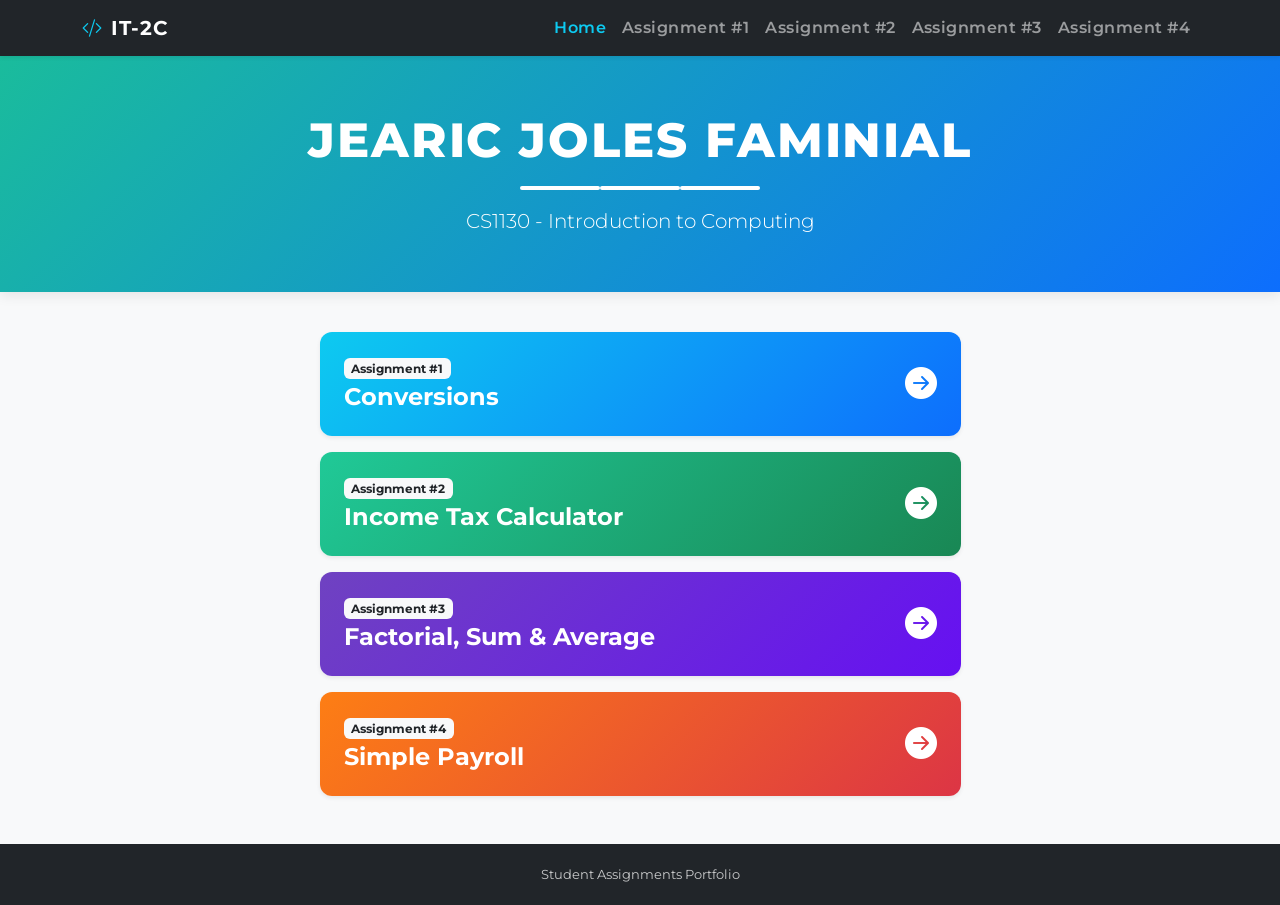
==== index.html @ 57b1f699 "First Commit" ====
<!DOCTYPE html>
<html lang="en">
<head>
  <meta charset="utf-8" />
  <meta name="viewport" content="width=device-width, initial-scale=1, shrink-to-fit=no" />
  <link href="https://cdn.jsdelivr.net/npm/bootstrap@5.3.3/dist/css/bootstrap.min.css" rel="stylesheet" />
  <link href="https://cdn.jsdelivr.net/npm/bootstrap-icons@1.11.3/font/bootstrap-icons.css" rel="stylesheet" />
  <link href="https://fonts.googleapis.com/css2?family=Montserrat:wght@400;600;700;800&display=swap" rel="stylesheet" />
  <link href="css/styles.css" rel="stylesheet" />
  <title>Student Assignments</title>
</head>
<body>
  <nav class="navbar navbar-expand-lg navbar-dark bg-dark shadow-sm sticky-top">
    <div class="container">
      <a class="navbar-brand" href="index.html"><i class="bi bi-code-slash me-2 text-info"></i>IT-2C</a>
      <button class="navbar-toggler" type="button" data-bs-toggle="collapse" data-bs-target="#navbarResponsive" aria-controls="navbarResponsive" aria-expanded="false" aria-label="Toggle navigation">
        <span class="navbar-toggler-icon"></span>
      </button>
      <div class="collapse navbar-collapse" id="navbarResponsive">
        <ul class="navbar-nav ms-auto">
          <li class="nav-item"><a class="nav-link active text-info" href="index.html">Home</a></li>
          <li class="nav-item"><a class="nav-link" href="assignment1.html">Assignment #1</a></li>
          <li class="nav-item"><a class="nav-link" href="assignment2.html">Assignment #2</a></li>
          <li class="nav-item"><a class="nav-link" href="assignment3.html">Assignment #3</a></li>
          <li class="nav-item"><a class="nav-link" href="assignment4.html">Assignment #4</a></li>
        </ul>
      </div>
    </div>
  </nav>

  <header class="masthead text-center">
    <div class="container">
      <h1 class="display-5 mb-2">JEARIC JOLES FAMINIAL</h1>
      <div class="divider-custom">
        <div class="divider-custom-line"></div>
        <div class="divider-custom-line"></div>
        <div class="divider-custom-line"></div>
      </div>
      <p class="lead mb-0 opacity-90">CS1130 - Introduction to Computing</p>
    </div>
  </header>

  <main class="container mb-5">
    <div class="row justify-content-center">
      <div class="col-lg-7 d-flex flex-column gap-3">
        <a href="assignment1.html" class="card assignment-card bg-assign-1 shadow-sm p-4">
          <div class="d-flex justify-content-between align-items-center">
            <div>
              <span class="badge bg-light text-dark mb-1">Assignment #1</span>
              <h4 class="mb-0 fw-bold"> Conversions</h4>
            </div>
            <i class="bi bi-arrow-right-circle-fill fs-2"></i>
          </div>
        </a>

        <a href="assignment2.html" class="card assignment-card bg-assign-2 shadow-sm p-4">
          <div class="d-flex justify-content-between align-items-center">
            <div>
              <span class="badge bg-light text-dark mb-1">Assignment #2</span>
              <h4 class="mb-0 fw-bold">Income Tax Calculator</h4>
            </div>
            <i class="bi bi-arrow-right-circle-fill fs-2"></i>
          </div>
        </a>

        <a href="assignment3.html" class="card assignment-card bg-assign-3 shadow-sm p-4">
          <div class="d-flex justify-content-between align-items-center">
            <div>
              <span class="badge bg-light text-dark mb-1">Assignment #3</span>
              <h4 class="mb-0 fw-bold">Factorial, Sum &amp; Average</h4>
            </div>
            <i class="bi bi-arrow-right-circle-fill fs-2"></i>
          </div>
        </a>

        <a href="assignment4.html" class="card assignment-card bg-assign-4 shadow-sm p-4">
          <div class="d-flex justify-content-between align-items-center">
            <div>
              <span class="badge bg-light text-dark mb-1">Assignment #4</span>
              <h4 class="mb-0 fw-bold">Simple Payroll</h4>
            </div>
            <i class="bi bi-arrow-right-circle-fill fs-2"></i>
          </div>
        </a>
      </div>
    </div>
  </main>

  <footer class="text-center">
    <div class="container">
      <small>Student Assignments Portfolio</small>
    </div>
  </footer>
  
  
  <script src="https://cdn.jsdelivr.net/npm/bootstrap@5.3.3/dist/js/bootstrap.bundle.min.js"></script>
</body>
</html>
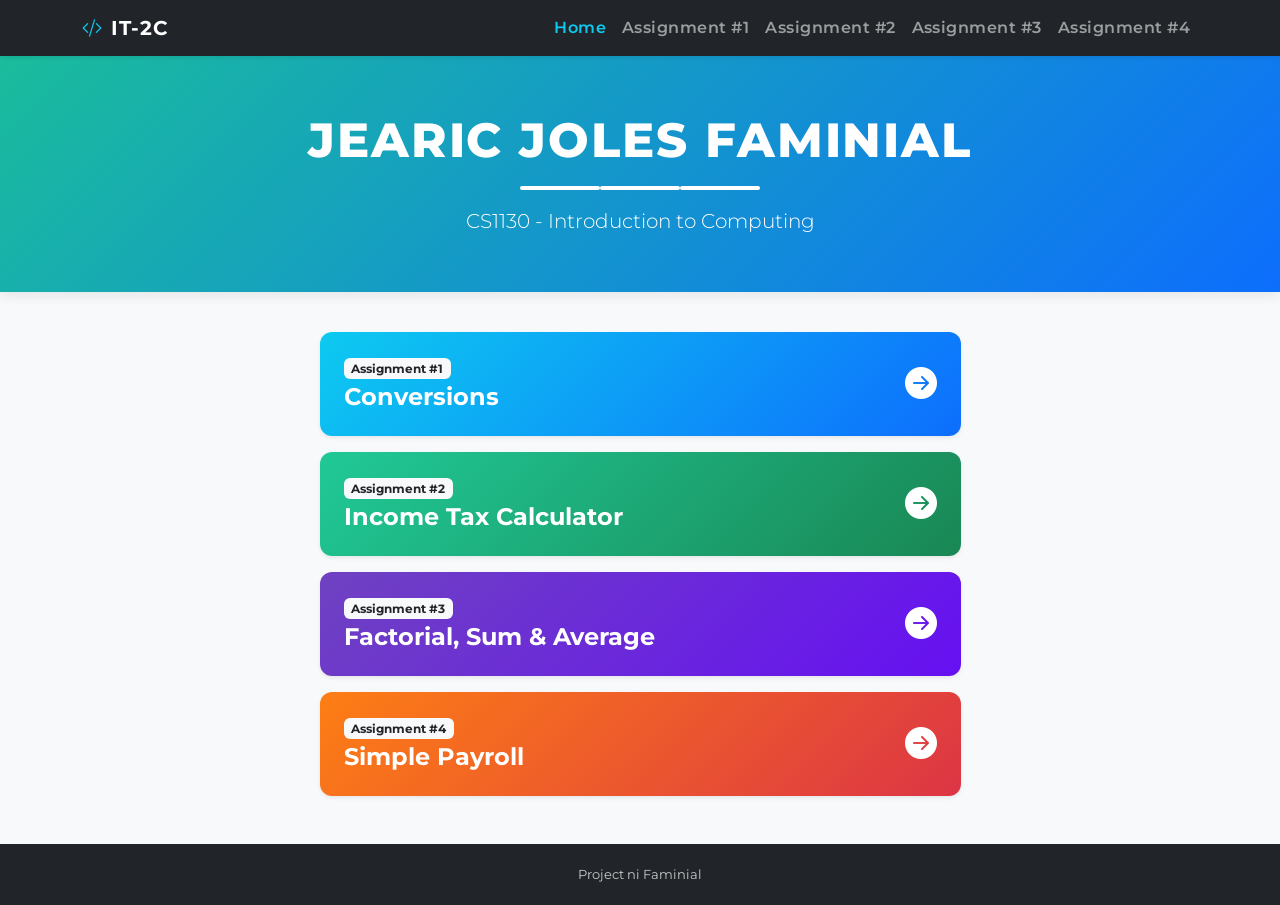
==== commit e87f19e0: "Update index.html" ====
--- a/index.html
+++ b/index.html
@@ -88,7 +88,7 @@
 
   <footer class="text-center">
     <div class="container">
-      <small>Student Assignments Portfolio</small>
+      <small>Project ni Faminial</small>
     </div>
   </footer>
   
--- a/css/styles.css
+++ b/css/styles.css
@@ -0,0 +1,103 @@
+:root {
+  --sb-dark: #212529;
+  --sb-primary: #0d6efd;
+  --sb-teal: #1abc9c;
+  --sb-light: #f8f9fa;
+}
+
+body {
+  background-color: var(--sb-light);
+  font-family: 'Montserrat', -apple-system, BlinkMacSystemFont, "Segoe UI", Roboto, "Helvetica Neue", Arial, sans-serif;
+  display: flex;
+  flex-direction: column;
+  min-height: 100vh;
+}
+
+.navbar-brand {
+  font-weight: 700;
+  letter-spacing: 0.05em;
+  text-transform: uppercase;
+}
+
+.nav-link {
+  font-weight: 600;
+  letter-spacing: 0.03em;
+}
+
+.masthead {
+  background: linear-gradient(135deg, #1abc9c 0%, #0d6efd 100%);
+  color: #ffffff;
+  padding: 3.5rem 0;
+  margin-bottom: 2.5rem;
+  box-shadow: 0 4px 12px rgba(0, 0, 0, 0.08);
+}
+
+.masthead h1 {
+  font-weight: 800;
+  text-transform: uppercase;
+  letter-spacing: 0.04em;
+}
+
+.divider-custom {
+  margin: 1rem auto;
+  width: 100%;
+  display: flex;
+  justify-content: center;
+  align-items: center;
+}
+
+.divider-custom-line {
+  width: 100%;
+  max-width: 5rem;
+  height: 0.25rem;
+  background-color: #ffffff;
+  border-radius: 1rem;
+}
+
+.divider-custom-icon {
+  color: #ffffff;
+  font-size: 1.5rem;
+  margin: 0 1rem;
+}
+
+.assignment-card {
+  border: none;
+  border-radius: 0.75rem;
+  transition: transform 0.2s ease, box-shadow 0.2s ease;
+  text-decoration: none;
+  color: #ffffff !important;
+  display: block;
+}
+
+.assignment-card:hover {
+  transform: translateY(-4px);
+  box-shadow: 0 10px 20px rgba(0, 0, 0, 0.15) !important;
+}
+
+.bg-assign-1 { background: linear-gradient(135deg, #0dcaf0, #0d6efd); }
+.bg-assign-2 { background: linear-gradient(135deg, #20c997, #198754); }
+.bg-assign-3 { background: linear-gradient(135deg, #6f42c1, #6610f2); }
+.bg-assign-4 { background: linear-gradient(135deg, #fd7e14, #dc3545); }
+
+.tool-card {
+  border: none;
+  border-radius: 0.75rem;
+  box-shadow: 0 0.5rem 1.25rem rgba(0, 0, 0, 0.08);
+}
+
+.tool-card-header {
+  font-weight: 700;
+  text-transform: uppercase;
+  letter-spacing: 0.04em;
+  padding: 1rem 1.5rem;
+  border-top-left-radius: 0.75rem !important;
+  border-top-right-radius: 0.75rem !important;
+}
+
+footer {
+  margin-top: auto;
+  background-color: var(--sb-dark);
+  color: rgba(255, 255, 255, 0.75);
+  padding: 1.25rem 0;
+  font-size: 0.9rem;
+}
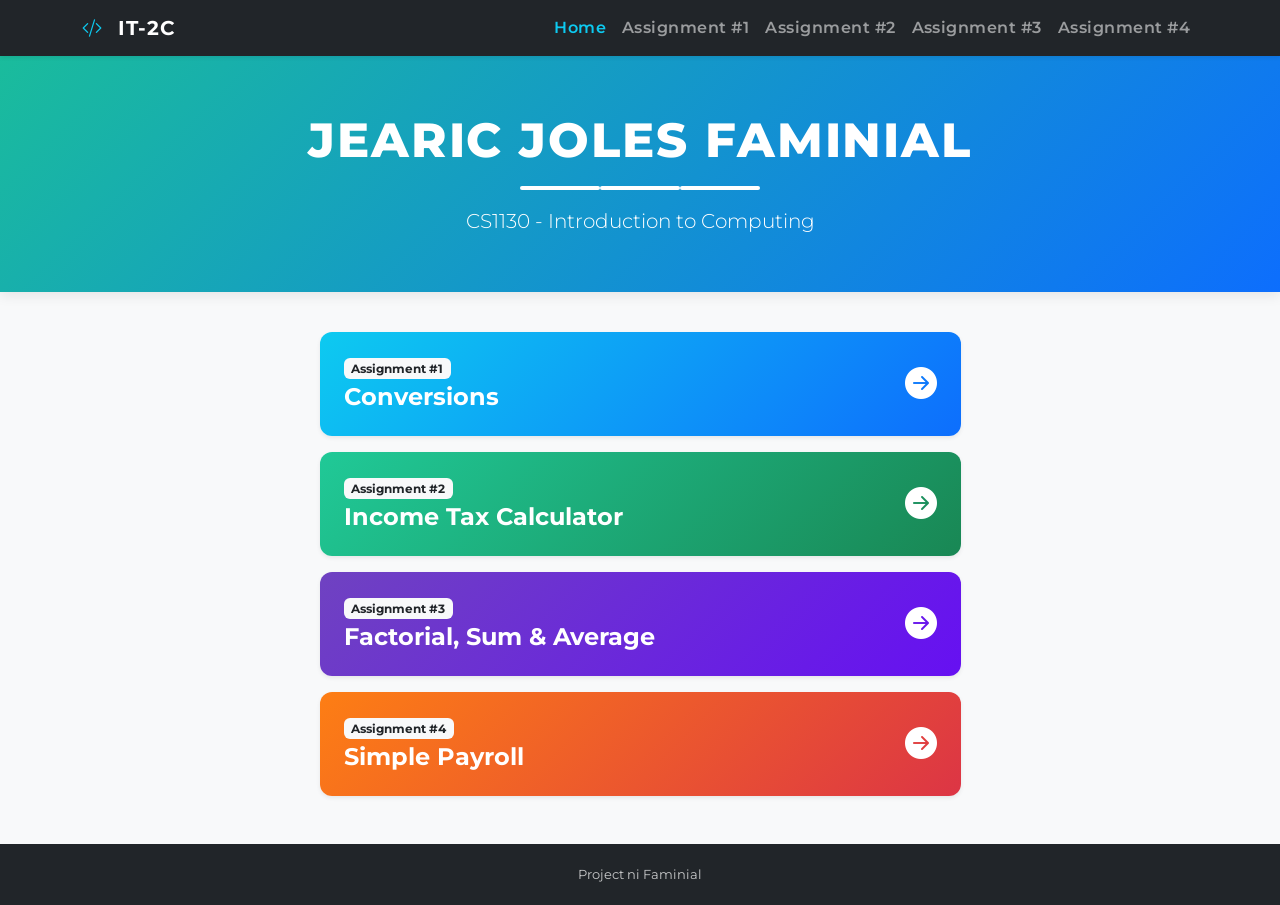
==== commit c72d6a4f: "Update index.html" ====
--- a/index.html
+++ b/index.html
@@ -12,7 +12,7 @@
 <body>
   <nav class="navbar navbar-expand-lg navbar-dark bg-dark shadow-sm sticky-top">
     <div class="container">
-      <a class="navbar-brand" href="index.html"><i class="bi bi-code-slash me-2 text-info"></i>IT-2C</a>
+      <a class="navbar-brand" href="index.html"><i class="bi bi-code-slash me-2 text-info"></i> IT-2C </a>
       <button class="navbar-toggler" type="button" data-bs-toggle="collapse" data-bs-target="#navbarResponsive" aria-controls="navbarResponsive" aria-expanded="false" aria-label="Toggle navigation">
         <span class="navbar-toggler-icon"></span>
       </button>
